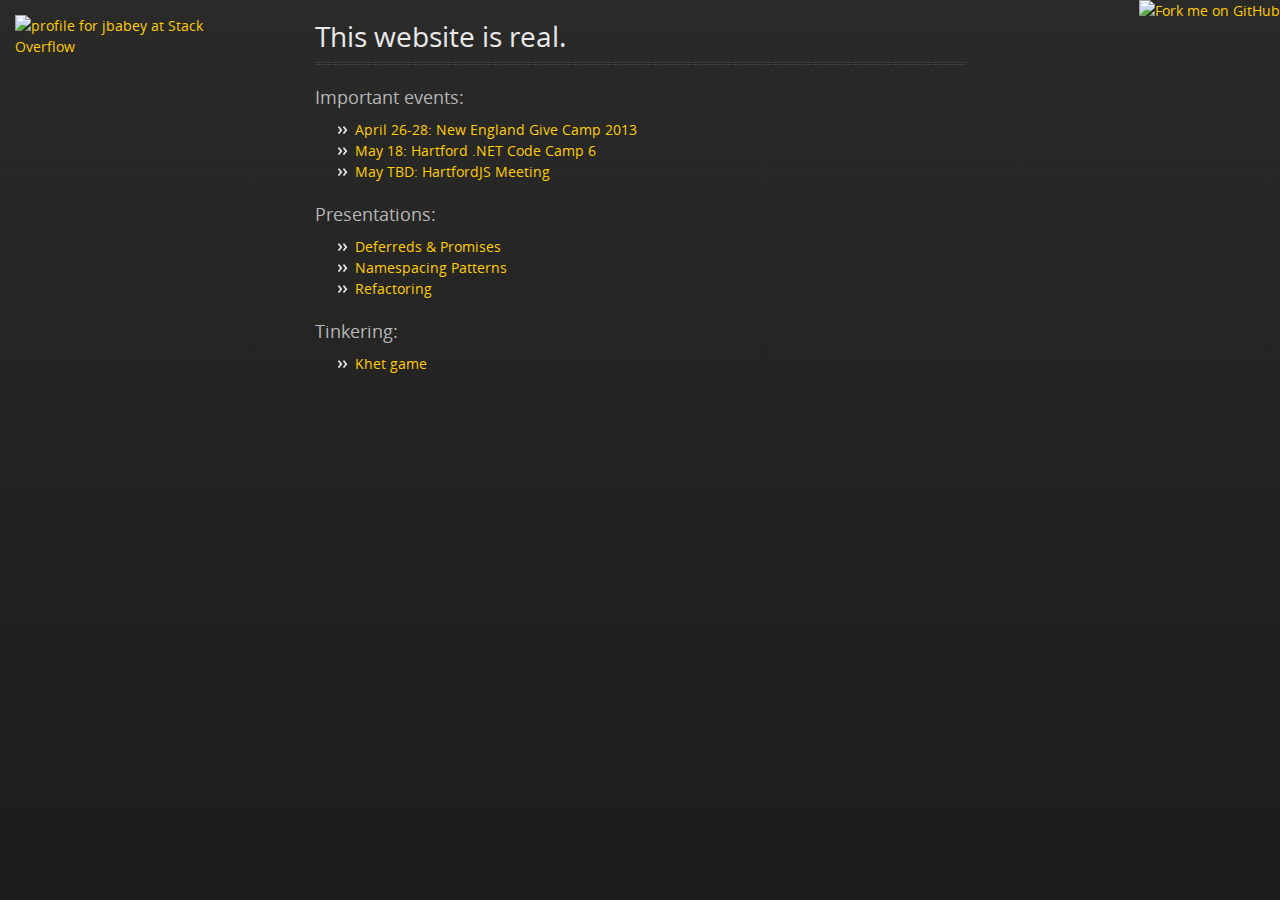
==== index.html @ ea7cd216 "added favicon link" ====
<!doctype html>
<html>
<head>
    <meta charset="utf-8">
    <meta http-equiv="X-UA-Compatible" content="chrome=1">
    <title>This website is not a toy.</title>
    <link rel="stylesheet" href="stylesheets/styles.css">
    <link rel="stylesheet" href="stylesheets/pygment_trac.css">
    <link rel="icon" href="favicon.ico" type="image/x-icon">
    <script src="https://ajax.googleapis.com/ajax/libs/jquery/1.7.1/jquery.min.js"></script>
    <script src="javascripts/respond.js"></script>
    <!--[if lt IE 9]>
      <script src="//html5shiv.googlecode.com/svn/trunk/html5.js"></script>
    <![endif]-->
    <!--[if lt IE 8]>
    <link rel="stylesheet" href="stylesheets/ie.css">
    <![endif]-->
    <meta name="viewport" content="width=device-width, initial-scale=1, user-scalable=no">
</head>
<body>
    <a href="https://github.com/jbabey/justinbabey.com">
        <img class="forkBanner" src="https://s3.amazonaws.com/github/ribbons/forkme_right_darkblue_121621.png" alt="Fork me on GitHub" />
    </a>

    <a href="http://stackoverflow.com/users/386152/jbabey">
        <img src="http://stackoverflow.com/users/flair/386152.png?theme=dark" 
            width="208" height="58" class="stackoverflowBanner"
            alt="profile for jbabey at Stack Overflow" title="profile for jbabey at Stack Overflow">
    </a>

    <div class="wrapper">
        <br />

        <div id="title">
            <h1>This website is real.</h1>
            <hr>
        </div>

        <h3>Important events:</h3>
        <ul>
            <li><a target="_blank" href="http://newenglandgivecamp.org/">April 26-28: New England Give Camp 2013</a></li>
            <li><a target="_blank" href="http://www.ctdotnet.org/code-camp-6/">May 18: Hartford .NET Code Camp 6</a></li>
            <li><a target="_blank" href="http://hartfordjs.com/">May TBD: HartfordJS Meeting</a></li>
        </ul>

        <h3>Presentations:</h3>
        <ul>
            <li><a target="_blank" href="presentations/jsDeferreds.html">Deferreds & Promises</a></li>
            <li><a target="_blank" href="presentations/jsNamespacePatterns.html">Namespacing Patterns</a></li>
            <li><a target="_blank" href="presentations/jsRefactoring.html">Refactoring</a></li>
        </ul>

        <h3>Tinkering:</h3>
        <ul>
            <li><a target="_blank" href="khet/Khet.html">Khet game</a></li>
        </ul>
        <!--[if !IE]><script>fixScale(document);</script><![endif]-->
    </div>
</body>
</html>
---- stylesheets/styles.css ----
@font-face {
  font-family: 'OpenSansLight';
  src: url("../fonts/OpenSans-Light-webfont.eot");
  src: url("../fonts/OpenSans-Light-webfont.eot?#iefix") format("embedded-opentype"), url("../fonts/OpenSans-Light-webfont.woff") format("woff"), url("../fonts/OpenSans-Light-webfont.ttf") format("truetype"), url("../fonts/OpenSans-Light-webfont.svg#OpenSansLight") format("svg");
  font-weight: normal;
  font-style: normal;
}

@font-face {
  font-family: 'OpenSansLightItalic';
  src: url("../fonts/OpenSans-LightItalic-webfont.eot");
  src: url("../fonts/OpenSans-LightItalic-webfont.eot?#iefix") format("embedded-opentype"), url("../fonts/OpenSans-LightItalic-webfont.woff") format("woff"), url("../fonts/OpenSans-LightItalic-webfont.ttf") format("truetype"), url("../fonts/OpenSans-LightItalic-webfont.svg#OpenSansLightItalic") format("svg");
  font-weight: normal;
  font-style: normal;
}

@font-face {
  font-family: 'OpenSansRegular';
  src: url("../fonts/OpenSans-Regular-webfont.eot");
  src: url("../fonts/OpenSans-Regular-webfont.eot?#iefix") format("embedded-opentype"), url("../fonts/OpenSans-Regular-webfont.woff") format("woff"), url("../fonts/OpenSans-Regular-webfont.ttf") format("truetype"), url("../fonts/OpenSans-Regular-webfont.svg#OpenSansRegular") format("svg");
  font-weight: normal;
  font-style: normal;
  -webkit-font-smoothing: antialiased;
}

@font-face {
  font-family: 'OpenSansItalic';
  src: url("../fonts/OpenSans-Italic-webfont.eot");
  src: url("../fonts/OpenSans-Italic-webfont.eot?#iefix") format("embedded-opentype"), url("../fonts/OpenSans-Italic-webfont.woff") format("woff"), url("../fonts/OpenSans-Italic-webfont.ttf") format("truetype"), url("../fonts/OpenSans-Italic-webfont.svg#OpenSansItalic") format("svg");
  font-weight: normal;
  font-style: normal;
  -webkit-font-smoothing: antialiased;
}

@font-face {
  font-family: 'OpenSansSemibold';
  src: url("../fonts/OpenSans-Semibold-webfont.eot");
  src: url("../fonts/OpenSans-Semibold-webfont.eot?#iefix") format("embedded-opentype"), url("../fonts/OpenSans-Semibold-webfont.woff") format("woff"), url("../fonts/OpenSans-Semibold-webfont.ttf") format("truetype"), url("../fonts/OpenSans-Semibold-webfont.svg#OpenSansSemibold") format("svg");
  font-weight: normal;
  font-style: normal;
  -webkit-font-smoothing: antialiased;
}

@font-face {
  font-family: 'OpenSansSemiboldItalic';
  src: url("../fonts/OpenSans-SemiboldItalic-webfont.eot");
  src: url("../fonts/OpenSans-SemiboldItalic-webfont.eot?#iefix") format("embedded-opentype"), url("../fonts/OpenSans-SemiboldItalic-webfont.woff") format("woff"), url("../fonts/OpenSans-SemiboldItalic-webfont.ttf") format("truetype"), url("../fonts/OpenSans-SemiboldItalic-webfont.svg#OpenSansSemiboldItalic") format("svg");
  font-weight: normal;
  font-style: normal;
  -webkit-font-smoothing: antialiased;
}

@font-face {
  font-family: 'OpenSansBold';
  src: url("../fonts/OpenSans-Bold-webfont.eot");
  src: url("../fonts/OpenSans-Bold-webfont.eot?#iefix") format("embedded-opentype"), url("../fonts/OpenSans-Bold-webfont.woff") format("woff"), url("../fonts/OpenSans-Bold-webfont.ttf") format("truetype"), url("../fonts/OpenSans-Bold-webfont.svg#OpenSansBold") format("svg");
  font-weight: normal;
  font-style: normal;
  -webkit-font-smoothing: antialiased;
}

@font-face {
  font-family: 'OpenSansBoldItalic';
  src: url("../fonts/OpenSans-BoldItalic-webfont.eot");
  src: url("../fonts/OpenSans-BoldItalic-webfont.eot?#iefix") format("embedded-opentype"), url("../fonts/OpenSans-BoldItalic-webfont.woff") format("woff"), url("../fonts/OpenSans-BoldItalic-webfont.ttf") format("truetype"), url("../fonts/OpenSans-BoldItalic-webfont.svg#OpenSansBoldItalic") format("svg");
  font-weight: normal;
  font-style: normal;
  -webkit-font-smoothing: antialiased;
}

/* normalize.css 2012-02-07T12:37 UTC - http://github.com/necolas/normalize.css */
/* =============================================================================
   HTML5 display definitions
   ========================================================================== */
/*
 * Corrects block display not defined in IE6/7/8/9 & FF3
 */
article,
aside,
details,
figcaption,
figure,
footer,
header,
hgroup,
nav,
section,
summary {
  display: block;
}

/*
 * Corrects inline-block display not defined in IE6/7/8/9 & FF3
 */
audio,
canvas,
video {
  display: inline-block;
  *display: inline;
  *zoom: 1;
}

/*
 * Prevents modern browsers from displaying 'audio' without controls
 */
audio:not([controls]) {
  display: none;
}

/*
 * Addresses styling for 'hidden' attribute not present in IE7/8/9, FF3, S4
 * Known issue: no IE6 support
 */
[hidden] {
  display: none;
}

/* =============================================================================
   Base
   ========================================================================== */
/*
 * 1. Corrects text resizing oddly in IE6/7 when body font-size is set using em units
 *    http://clagnut.com/blog/348/#c790
 * 2. Prevents iOS text size adjust after orientation change, without disabling user zoom
 *    www.456bereastreet.com/archive/201012/controlling_text_size_in_safari_for_ios_without_disabling_user_zoom/
 */
html {
  font-size: 100%;
  /* 1 */
  -webkit-text-size-adjust: 100%;
  /* 2 */
  -ms-text-size-adjust: 100%;
  /* 2 */
}

/*
 * Addresses font-family inconsistency between 'textarea' and other form elements.
 */
html,
button,
input,
select,
textarea {
  font-family: sans-serif;
}

/*
 * Addresses margins handled incorrectly in IE6/7
 */
body {
  margin: 0;
}

/* =============================================================================
   Links
   ========================================================================== */
/*
 * Addresses outline displayed oddly in Chrome
 */
a:focus {
  outline: thin dotted;
}

/*
 * Improves readability when focused and also mouse hovered in all browsers
 * people.opera.com/patrickl/experiments/keyboard/test
 */
a:hover,
a:active {
  outline: 0;
}

/* =============================================================================
   Typography
   ========================================================================== */
/*
 * Addresses font sizes and margins set differently in IE6/7
 * Addresses font sizes within 'section' and 'article' in FF4+, Chrome, S5
 */
h1 {
  font-size: 2em;
  margin: 0.67em 0;
}

h2 {
  font-size: 1.5em;
  margin: 0.83em 0;
}

h3 {
  font-size: 1.17em;
  margin: 1em 0;
}

h4 {
  font-size: 1em;
  margin: 1.33em 0;
}

h5 {
  font-size: 0.83em;
  margin: 1.67em 0;
}

h6 {
  font-size: 0.75em;
  margin: 2.33em 0;
}

/*
 * Addresses styling not present in IE7/8/9, S5, Chrome
 */
abbr[title] {
  border-bottom: 1px dotted;
}

/*
 * Addresses style set to 'bolder' in FF3+, S4/5, Chrome
*/
b,
strong {
  font-weight: bold;
}

blockquote {
  margin: 1em 40px;
}

/*
 * Addresses styling not present in S5, Chrome
 */
dfn {
  font-style: italic;
}

/*
 * Addresses styling not present in IE6/7/8/9
 */
mark {
  background: #ff0;
  color: #000;
}

/*
 * Addresses margins set differently in IE6/7
 */
p,
pre {
  margin: 1em 0;
}

/*
 * Corrects font family set oddly in IE6, S4/5, Chrome
 * en.wikipedia.org/wiki/User:Davidgothberg/Test59
 */
pre,
code,
kbd,
samp {
  font-family: monospace, serif;
  _font-family: 'courier new', monospace;
  font-size: 1em;
}

/*
 * 1. Addresses CSS quotes not supported in IE6/7
 * 2. Addresses quote property not supported in S4
 */
/* 1 */
q {
  quotes: none;
}

/* 2 */
q:before,
q:after {
  content: '';
  content: none;
}

small {
  font-size: 75%;
}

/*
 * Prevents sub and sup affecting line-height in all browsers
 * gist.github.com/413930
 */
sub,
sup {
  font-size: 75%;
  line-height: 0;
  position: relative;
  vertical-align: baseline;
}

sup {
  top: -0.5em;
}

sub {
  bottom: -0.25em;
}

/* =============================================================================
   Lists
   ========================================================================== */
/*
 * Addresses margins set differently in IE6/7
 */
dl,
menu,
ol,
ul {
  margin: 1em 0;
}

dd {
  margin: 0 0 0 40px;
}

/*
 * Addresses paddings set differently in IE6/7
 */
menu,
ol,
ul {
  padding: 0 0 0 40px;
}

/*
 * Corrects list images handled incorrectly in IE7
 */
nav ul,
nav ol {
  list-style: none;
  list-style-image: none;
}

/* =============================================================================
   Embedded content
   ========================================================================== */
/*
 * 1. Removes border when inside 'a' element in IE6/7/8/9, FF3
 * 2. Improves image quality when scaled in IE7
 *    code.flickr.com/blog/2008/11/12/on-ui-quality-the-little-things-client-side-image-resizing/
 */
img {
  border: 0;
  /* 1 */
  -ms-interpolation-mode: bicubic;
  /* 2 */
}

/*
 * Corrects overflow displayed oddly in IE9
 */
svg:not(:root) {
  overflow: hidden;
}

/* =============================================================================
   Figures
   ========================================================================== */
/*
 * Addresses margin not present in IE6/7/8/9, S5, O11
 */
figure {
  margin: 0;
}

/* =============================================================================
   Forms
   ========================================================================== */
/*
 * Corrects margin displayed oddly in IE6/7
 */
form {
  margin: 0;
}

/*
 * Define consistent border, margin, and padding
 */
fieldset {
  border: 1px solid #c0c0c0;
  margin: 0 2px;
  padding: 0.35em 0.625em 0.75em;
}

/*
 * 1. Corrects color not being inherited in IE6/7/8/9
 * 2. Corrects text not wrapping in FF3 
 * 3. Corrects alignment displayed oddly in IE6/7
 */
legend {
  border: 0;
  /* 1 */
  padding: 0;
  white-space: normal;
  /* 2 */
  *margin-left: -7px;
  /* 3 */
}

/*
 * 1. Corrects font size not being inherited in all browsers
 * 2. Addresses margins set differently in IE6/7, FF3+, S5, Chrome
 * 3. Improves appearance and consistency in all browsers
 */
button,
input,
select,
textarea {
  font-size: 100%;
  /* 1 */
  margin: 0;
  /* 2 */
  vertical-align: baseline;
  /* 3 */
  *vertical-align: middle;
  /* 3 */
}

/*
 * Addresses FF3/4 setting line-height on 'input' using !important in the UA stylesheet
 */
button,
input {
  line-height: normal;
  /* 1 */
}

/*
 * 1. Improves usability and consistency of cursor style between image-type 'input' and others
 * 2. Corrects inability to style clickable 'input' types in iOS
 * 3. Removes inner spacing in IE7 without affecting normal text inputs
 *    Known issue: inner spacing remains in IE6
 */
button,
input[type="button"],
input[type="reset"],
input[type="submit"] {
  cursor: pointer;
  /* 1 */
  -webkit-appearance: button;
  /* 2 */
  *overflow: visible;
  /* 3 */
}

/*
 * Re-set default cursor for disabled elements
 */
button[disabled],
input[disabled] {
  cursor: default;
}

/*
 * 1. Addresses box sizing set to content-box in IE8/9
 * 2. Removes excess padding in IE8/9
 * 3. Removes excess padding in IE7
      Known issue: excess padding remains in IE6
 */
input[type="checkbox"],
input[type="radio"] {
  box-sizing: border-box;
  /* 1 */
  padding: 0;
  /* 2 */
  *height: 13px;
  /* 3 */
  *width: 13px;
  /* 3 */
}

/*
 * 1. Addresses appearance set to searchfield in S5, Chrome
 * 2. Addresses box-sizing set to border-box in S5, Chrome (include -moz to future-proof)
 */
input[type="search"] {
  -webkit-appearance: textfield;
  /* 1 */
  -moz-box-sizing: content-box;
  -webkit-box-sizing: content-box;
  /* 2 */
  box-sizing: content-box;
}

/*
 * Removes inner padding and search cancel button in S5, Chrome on OS X
 */
input[type="search"]::-webkit-search-decoration,
input[type="search"]::-webkit-search-cancel-button {
  -webkit-appearance: none;
}

/*
 * Removes inner padding and border in FF3+
 * www.sitepen.com/blog/2008/05/14/the-devils-in-the-details-fixing-dojos-toolbar-buttons/
 */
button::-moz-focus-inner,
input::-moz-focus-inner {
  border: 0;
  padding: 0;
}

/*
 * 1. Removes default vertical scrollbar in IE6/7/8/9
 * 2. Improves readability and alignment in all browsers
 */
textarea {
  overflow: auto;
  /* 1 */
  vertical-align: top;
  /* 2 */
}

/* =============================================================================
   Tables
   ========================================================================== */
/*
 * Remove most spacing between table cells
 */
table {
  border-collapse: collapse;
  border-spacing: 0;
}

body {
  padding: 0px 0 20px 0px;
  margin: 0px;
  font: 14px/1.5 "OpenSansRegular", "Helvetica Neue", Helvetica, Arial, sans-serif;
  color: #f0e7d5;
  font-weight: normal;
  background: #252525;
  background-attachment: fixed !important;
  background: -webkit-gradient(linear, 50% 0%, 50% 100%, color-stop(0%, #2a2a29), color-stop(100%, #1c1c1c));
  background: -webkit-linear-gradient(#2a2a29, #1c1c1c);
  background: -moz-linear-gradient(#2a2a29, #1c1c1c);
  background: -o-linear-gradient(#2a2a29, #1c1c1c);
  background: -ms-linear-gradient(#2a2a29, #1c1c1c);
  background: linear-gradient(#2a2a29, #1c1c1c);
}

h1, h2, h3, h4, h5, h6 {
  color: #e8e8e8;
  margin: 0 0 10px;
  font-family: 'OpenSansRegular', "Helvetica Neue", Helvetica, Arial, sans-serif;
  font-weight: normal;
}

p, ul, ol, table, pre, dl {
  margin: 0 0 20px;
}

h1, h2, h3 {
  line-height: 1.1;
}

h1 {
  font-size: 28px;
}

h2 {
  font-size: 24px;
}

h4, h5, h6 {
  color: #e8e8e8;
}

h3 {
  font-size: 18px;
  line-height: 24px;
  font-family: 'OpenSansRegular', "Helvetica Neue", Helvetica, Arial, sans-serif !important;
  font-weight: normal;
  color: #b6b6b6;
}

a {
  color: #ffcc00;
  font-weight: 400;
  text-decoration: none;
}
a:hover {
  color: #ffeb9b;
}

a small {
  font-size: 11px;
  color: #666;
  margin-top: -0.6em;
  display: block;
}

ul {
  list-style-image: url("../images/bullet.png");
}

strong {
  font-family: 'OpenSansBold', "Helvetica Neue", Helvetica, Arial, sans-serif !important;
  font-weight: normal;
}

.wrapper {
  max-width: 650px;
  margin: 0 auto;
  position: relative;
  padding: 0 20px;
}

section img {
  max-width: 100%;
}

blockquote {
  border-left: 3px solid #ffcc00;
  margin: 0;
  padding: 0 0 0 20px;
  font-style: italic;
}

code {
  font-family: "Lucida Sans", Monaco, Bitstream Vera Sans Mono, Lucida Console, Terminal;
  color: #efefef;
  font-size: 13px;
  margin: 0 4px;
  padding: 4px 6px;
  -moz-border-radius: 2px;
  -webkit-border-radius: 2px;
  -o-border-radius: 2px;
  -ms-border-radius: 2px;
  -khtml-border-radius: 2px;
  border-radius: 2px;
}

pre {
  padding: 8px 15px;
  background: #191919;
  -moz-border-radius: 2px;
  -webkit-border-radius: 2px;
  -o-border-radius: 2px;
  -ms-border-radius: 2px;
  -khtml-border-radius: 2px;
  border-radius: 2px;
  border: 1px solid #121212;
  -moz-box-shadow: inset 0 1px 3px rgba(0, 0, 0, 0.3);
  -webkit-box-shadow: inset 0 1px 3px rgba(0, 0, 0, 0.3);
  -o-box-shadow: inset 0 1px 3px rgba(0, 0, 0, 0.3);
  box-shadow: inset 0 1px 3px rgba(0, 0, 0, 0.3);
  overflow: auto;
  overflow-y: hidden;
}
pre code {
  color: #efefef;
  text-shadow: 0px 1px 0px #000;
  margin: 0;
  padding: 0;
}

table {
  width: 100%;
  border-collapse: collapse;
}

th {
  text-align: left;
  padding: 5px 10px;
  border-bottom: 1px solid #434343;
  color: #b6b6b6;
  font-family: 'OpenSansSemibold', "Helvetica Neue", Helvetica, Arial, sans-serif !important;
  font-weight: normal;
}

td {
  text-align: left;
  padding: 5px 10px;
  border-bottom: 1px solid #434343;
}

hr {
  border: 0;
  outline: none;
  height: 3px;
  background: transparent url("../images/hr.gif") center center repeat-x;
  margin: 0 0 20px;
}

dt {
  color: #F0E7D5;
  font-family: 'OpenSansSemibold', "Helvetica Neue", Helvetica, Arial, sans-serif !important;
  font-weight: normal;
}

#header {
  z-index: 100;
  left: 0;
  top: 0px;
  height: 60px;
  width: 100%;
  position: fixed;
  background: url(../images/nav-bg.gif) #353535;
  border-bottom: 4px solid #434343;
  -moz-box-shadow: 0px 1px 3px rgba(0, 0, 0, 0.25);
  -webkit-box-shadow: 0px 1px 3px rgba(0, 0, 0, 0.25);
  -o-box-shadow: 0px 1px 3px rgba(0, 0, 0, 0.25);
  box-shadow: 0px 1px 3px rgba(0, 0, 0, 0.25);
}
#header nav {
  max-width: 650px;
  margin: 0 auto;
  padding: 0 10px;
  background: blue;
  margin: 6px auto;
}
#header nav li {
  font-family: 'OpenSansLight', "Helvetica Neue", Helvetica, Arial, sans-serif;
  font-weight: normal;
  list-style: none;
  display: inline;
  color: white;
  line-height: 50px;
  text-shadow: 0px 1px 0px rgba(0, 0, 0, 0.2);
  font-size: 14px;
}
#header nav li a {
  color: white;
  border: 1px solid #5d910b;
  background: -webkit-gradient(linear, 50% 0%, 50% 100%, color-stop(0%, #93bd20), color-stop(100%, #659e10));
  background: -webkit-linear-gradient(#93bd20, #659e10);
  background: -moz-linear-gradient(#93bd20, #659e10);
  background: -o-linear-gradient(#93bd20, #659e10);
  background: -ms-linear-gradient(#93bd20, #659e10);
  background: linear-gradient(#93bd20, #659e10);
  -moz-border-radius: 2px;
  -webkit-border-radius: 2px;
  -o-border-radius: 2px;
  -ms-border-radius: 2px;
  -khtml-border-radius: 2px;
  border-radius: 2px;
  -moz-box-shadow: inset 0px 1px 0px rgba(255, 255, 255, 0.3), 0px 3px 7px rgba(0, 0, 0, 0.7);
  -webkit-box-shadow: inset 0px 1px 0px rgba(255, 255, 255, 0.3), 0px 3px 7px rgba(0, 0, 0, 0.7);
  -o-box-shadow: inset 0px 1px 0px rgba(255, 255, 255, 0.3), 0px 3px 7px rgba(0, 0, 0, 0.7);
  box-shadow: inset 0px 1px 0px rgba(255, 255, 255, 0.3), 0px 3px 7px rgba(0, 0, 0, 0.7);
  background-color: #93bd20;
  padding: 10px 12px;
  margin-top: 6px;
  line-height: 14px;
  font-size: 14px;
  display: inline-block;
  text-align: center;
}
#header nav li a:hover {
  background: -webkit-gradient(linear, 50% 0%, 50% 100%, color-stop(0%, #749619), color-stop(100%, #527f0e));
  background: -webkit-linear-gradient(#749619, #527f0e);
  background: -moz-linear-gradient(#749619, #527f0e);
  background: -o-linear-gradient(#749619, #527f0e);
  background: -ms-linear-gradient(#749619, #527f0e);
  background: linear-gradient(#749619, #527f0e);
  background-color: #659e10;
  border: 1px solid #527f0e;
  -moz-box-shadow: inset 0px 1px 1px rgba(0, 0, 0, 0.2), 0px 1px 0px rgba(0, 0, 0, 0);
  -webkit-box-shadow: inset 0px 1px 1px rgba(0, 0, 0, 0.2), 0px 1px 0px rgba(0, 0, 0, 0);
  -o-box-shadow: inset 0px 1px 1px rgba(0, 0, 0, 0.2), 0px 1px 0px rgba(0, 0, 0, 0);
  box-shadow: inset 0px 1px 1px rgba(0, 0, 0, 0.2), 0px 1px 0px rgba(0, 0, 0, 0);
}
#header nav li.fork {
  float: left;
  margin-left: 0px;
}
#header nav li.downloads {
  float: right;
  margin-left: 6px;
}
#header nav li.title {
  float: right;
  margin-right: 10px;
  font-size: 11px;
}

section {
  max-width: 650px;
  padding: 30px 0px 50px 0px;
  margin: 20px 0;
  margin-top: 70px;
}
section #title {
  border: 0;
  outline: none;
  margin: 0 0 50px 0;
  padding: 0 0 5px 0;
}
section #title h1 {
  font-family: 'OpenSansLight', "Helvetica Neue", Helvetica, Arial, sans-serif;
  font-weight: normal;
  font-size: 40px;
  text-align: center;
  line-height: 36px;
}
section #title p {
  color: #d7cfbe;
  font-family: 'OpenSansLight', "Helvetica Neue", Helvetica, Arial, sans-serif;
  font-weight: normal;
  font-size: 18px;
  text-align: center;
}
section #title .credits {
  font-size: 11px;
  font-family: 'OpenSansRegular', "Helvetica Neue", Helvetica, Arial, sans-serif;
  font-weight: normal;
  color: #696969;
  margin-top: -10px;
}
section #title .credits.left {
  float: left;
}
section #title .credits.right {
  float: right;
}

@media print, screen and (max-width: 720px) {
  #title .credits {
    display: block;
    width: 100%;
    line-height: 30px;
    text-align: center;
  }
  #title .credits .left {
    float: none;
    display: block;
  }
  #title .credits .right {
    float: none;
    display: block;
  }
}
@media print, screen and (max-width: 480px) {
  #header {
    margin-top: -20px;
  }

  section {
    margin-top: 40px;
  }

  nav {
    display: none;
  }
}

.forkBanner {
    position: absolute; 
    top: 0; 
    right: 0; 
    border: 0;
}

.stackoverflowBanner {
    position: absolute;
    top: 15px;
    left: 15px;
}
---- stylesheets/pygment_trac.css ----
.highlight .hll { background-color: #404040 }
.highlight  { color: #d0d0d0 }
.highlight .c { color: #999999; font-style: italic } /* Comment */
.highlight .err { color: #a61717; background-color: #e3d2d2 } /* Error */
.highlight .g { color: #d0d0d0 } /* Generic */
.highlight .k { color: #6ab825; font-weight: normal } /* Keyword */
.highlight .l { color: #d0d0d0 } /* Literal */
.highlight .n { color: #d0d0d0 } /* Name */
.highlight .o { color: #d0d0d0 } /* Operator */
.highlight .x { color: #d0d0d0 } /* Other */
.highlight .p { color: #d0d0d0 } /* Punctuation */
.highlight .cm { color: #999999; font-style: italic } /* Comment.Multiline */
.highlight .cp { color: #cd2828; font-weight: normal } /* Comment.Preproc */
.highlight .c1 { color: #999999; font-style: italic } /* Comment.Single */
.highlight .cs { color: #e50808; font-weight: normal; background-color: #520000 } /* Comment.Special */
.highlight .gd { color: #d22323 } /* Generic.Deleted */
.highlight .ge { color: #d0d0d0; font-style: italic } /* Generic.Emph */
.highlight .gr { color: #d22323 } /* Generic.Error */
.highlight .gh { color: #ffffff; font-weight: normal } /* Generic.Heading */
.highlight .gi { color: #589819 } /* Generic.Inserted */
.highlight .go { color: #cccccc } /* Generic.Output */
.highlight .gp { color: #aaaaaa } /* Generic.Prompt */
.highlight .gs { color: #d0d0d0; font-weight: normal } /* Generic.Strong */
.highlight .gu { color: #ffffff; text-decoration: underline } /* Generic.Subheading */
.highlight .gt { color: #d22323 } /* Generic.Traceback */
.highlight .kc { color: #6ab825; font-weight: normal } /* Keyword.Constant */
.highlight .kd { color: #6ab825; font-weight: normal } /* Keyword.Declaration */
.highlight .kn { color: #6ab825; font-weight: normal } /* Keyword.Namespace */
.highlight .kp { color: #6ab825 } /* Keyword.Pseudo */
.highlight .kr { color: #6ab825; font-weight: normal } /* Keyword.Reserved */
.highlight .kt { color: #6ab825; font-weight: normal } /* Keyword.Type */
.highlight .ld { color: #d0d0d0 } /* Literal.Date */
.highlight .m { color: #3677a9 } /* Literal.Number */
.highlight .s { color: #9dd5f1 } /* Literal.String */
.highlight .na { color: #bbbbbb } /* Name.Attribute */
.highlight .nb { color: #24909d } /* Name.Builtin */
.highlight .nc { color: #447fcf; text-decoration: underline } /* Name.Class */
.highlight .no { color: #40ffff } /* Name.Constant */
.highlight .nd { color: #ffa500 } /* Name.Decorator */
.highlight .ni { color: #d0d0d0 } /* Name.Entity */
.highlight .ne { color: #bbbbbb } /* Name.Exception */
.highlight .nf { color: #447fcf } /* Name.Function */
.highlight .nl { color: #d0d0d0 } /* Name.Label */
.highlight .nn { color: #447fcf; text-decoration: underline } /* Name.Namespace */
.highlight .nx { color: #d0d0d0 } /* Name.Other */
.highlight .py { color: #d0d0d0 } /* Name.Property */
.highlight .nt { color: #6ab825;} /* Name.Tag */
.highlight .nv { color: #40ffff } /* Name.Variable */
.highlight .ow { color: #6ab825; font-weight: normal } /* Operator.Word */
.highlight .w { color: #666666 } /* Text.Whitespace */
.highlight .mf { color: #3677a9 } /* Literal.Number.Float */
.highlight .mh { color: #3677a9 } /* Literal.Number.Hex */
.highlight .mi { color: #3677a9 } /* Literal.Number.Integer */
.highlight .mo { color: #3677a9 } /* Literal.Number.Oct */
.highlight .sb { color: #9dd5f1 } /* Literal.String.Backtick */
.highlight .sc { color: #9dd5f1 } /* Literal.String.Char */
.highlight .sd { color: #9dd5f1 } /* Literal.String.Doc */
.highlight .s2 { color: #9dd5f1 } /* Literal.String.Double */
.highlight .se { color: #9dd5f1 } /* Literal.String.Escape */
.highlight .sh { color: #9dd5f1 } /* Literal.String.Heredoc */
.highlight .si { color: #9dd5f1 } /* Literal.String.Interpol */
.highlight .sx { color: #ffa500 } /* Literal.String.Other */
.highlight .sr { color: #9dd5f1 } /* Literal.String.Regex */
.highlight .s1 { color: #9dd5f1 } /* Literal.String.Single */
.highlight .ss { color: #9dd5f1 } /* Literal.String.Symbol */
.highlight .bp { color: #24909d } /* Name.Builtin.Pseudo */
.highlight .vc { color: #40ffff } /* Name.Variable.Class */
.highlight .vg { color: #40ffff } /* Name.Variable.Global */
.highlight .vi { color: #40ffff } /* Name.Variable.Instance */
.highlight .il { color: #3677a9 } /* Literal.Number.Integer.Long */
---- stylesheets/ie.css ----
nav {
  display: none;
}
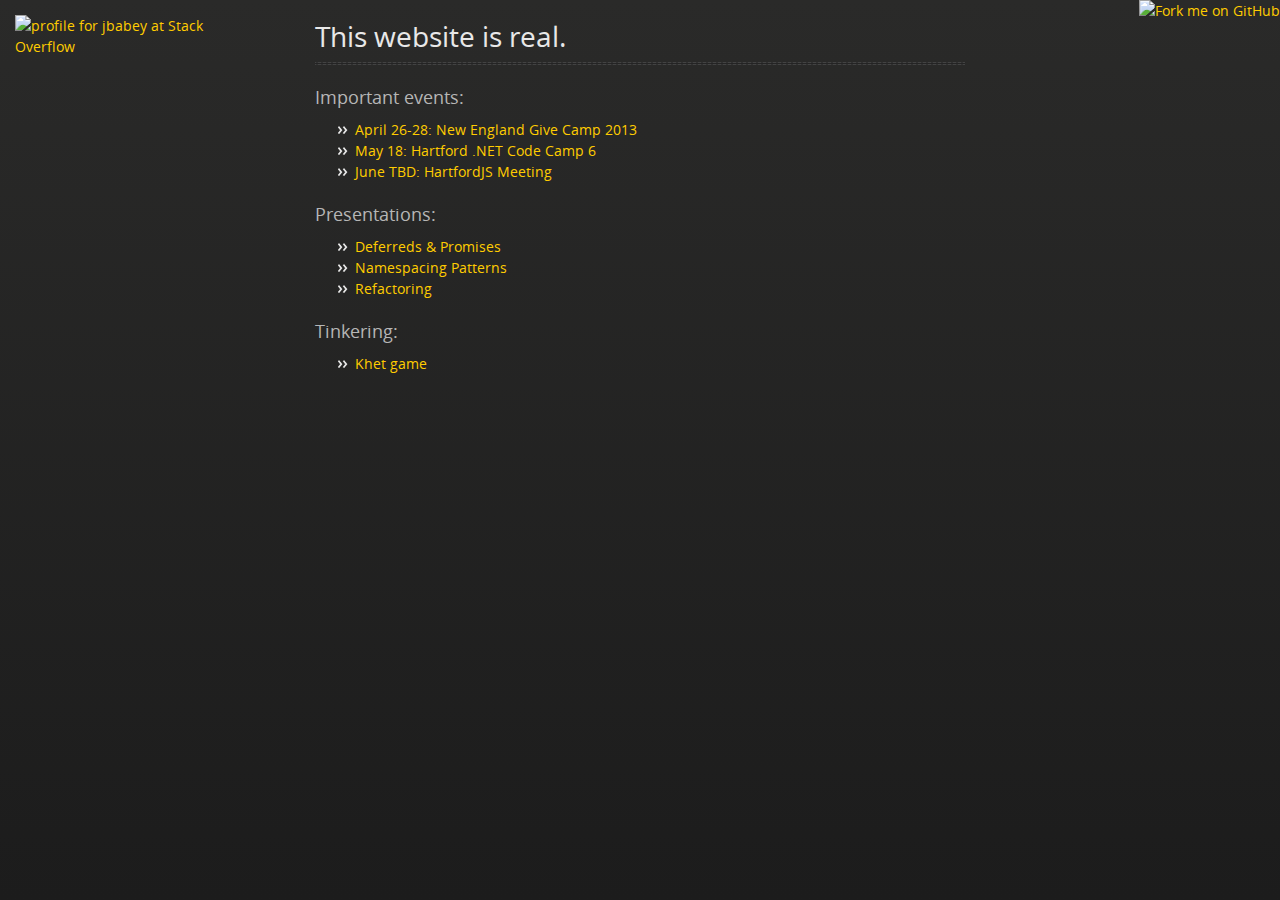
==== commit fc999543: "updated HartfordJS date" ====
--- a/index.html
+++ b/index.html
@@ -6,7 +6,6 @@
     <title>This website is not a toy.</title>
     <link rel="stylesheet" href="stylesheets/styles.css">
     <link rel="stylesheet" href="stylesheets/pygment_trac.css">
-    <link rel="icon" href="favicon.ico" type="image/x-icon">
     <script src="https://ajax.googleapis.com/ajax/libs/jquery/1.7.1/jquery.min.js"></script>
     <script src="javascripts/respond.js"></script>
     <!--[if lt IE 9]>
@@ -40,7 +39,7 @@
         <ul>
             <li><a target="_blank" href="http://newenglandgivecamp.org/">April 26-28: New England Give Camp 2013</a></li>
             <li><a target="_blank" href="http://www.ctdotnet.org/code-camp-6/">May 18: Hartford .NET Code Camp 6</a></li>
-            <li><a target="_blank" href="http://hartfordjs.com/">May TBD: HartfordJS Meeting</a></li>
+            <li><a target="_blank" href="http://hartfordjs.com/">June TBD: HartfordJS Meeting</a></li>
         </ul>
 
         <h3>Presentations:</h3>
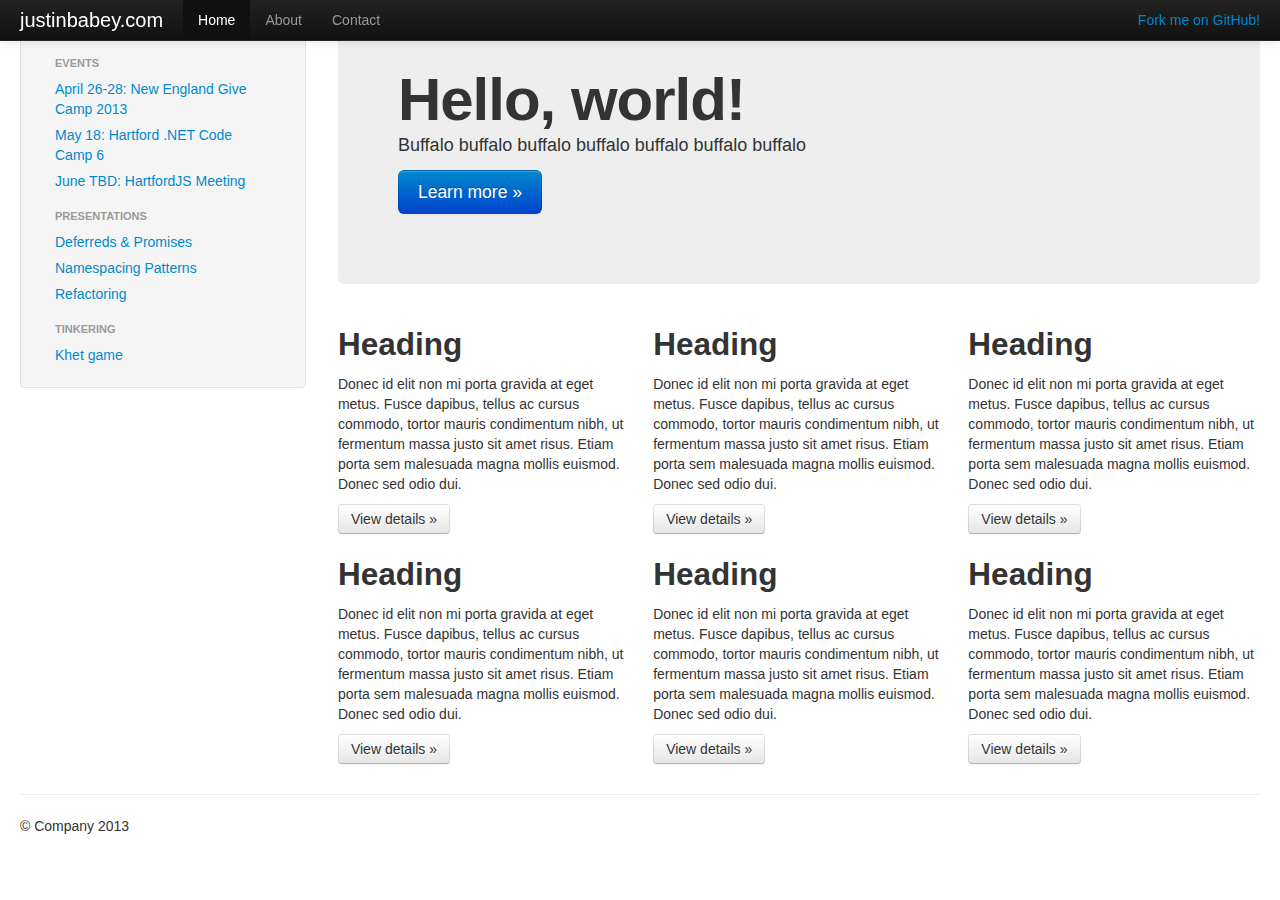
==== commit 564c1eb7: "removed default styling; added twitter bootstrap" ====
--- a/index.html
+++ b/index.html
@@ -4,56 +4,105 @@
     <meta charset="utf-8">
     <meta http-equiv="X-UA-Compatible" content="chrome=1">
     <title>This website is not a toy.</title>
-    <link rel="stylesheet" href="stylesheets/styles.css">
-    <link rel="stylesheet" href="stylesheets/pygment_trac.css">
-    <script src="https://ajax.googleapis.com/ajax/libs/jquery/1.7.1/jquery.min.js"></script>
-    <script src="javascripts/respond.js"></script>
-    <!--[if lt IE 9]>
-      <script src="//html5shiv.googlecode.com/svn/trunk/html5.js"></script>
-    <![endif]-->
-    <!--[if lt IE 8]>
-    <link rel="stylesheet" href="stylesheets/ie.css">
-    <![endif]-->
     <meta name="viewport" content="width=device-width, initial-scale=1, user-scalable=no">
+
+    <link href="bootstrap/css/bootstrap.css" rel="stylesheet" />
+    <link href="bootstrap/css/bootstrap-responsive.css" rel="stylesheet" />
+    <link href="stylesheets/index.css" rel="stylesheet" />
+    <link rel="shortcut icon" href="favicon.png" />
 </head>
+
 <body>
-    <a href="https://github.com/jbabey/justinbabey.com">
-        <img class="forkBanner" src="https://s3.amazonaws.com/github/ribbons/forkme_right_darkblue_121621.png" alt="Fork me on GitHub" />
-    </a>
+    <div class="navbar navbar-inverse navbar-fixed-top">
+        <div class="navbar-inner">
+            <div class="container-fluid">
+                <button type="button" class="btn btn-navbar" data-toggle="collapse" data-target=".nav-collapse">
+                    <span class="icon-bar"></span>
+                    <span class="icon-bar"></span>
+                    <span class="icon-bar"></span>
+                </button>
+                <a class="brand" href="#">justinbabey.com</a>
+                <div class="nav-collapse collapse">
+                    <p class="navbar-text pull-right">
+                        <a href="https://github.com/jbabey/justinbabey.com">Fork me on GitHub!</a>
+                    </p>
+                    <ul class="nav">
+                        <li class="active"><a href="#">Home</a></li>
+                        <li><a href="#about">About</a></li>
+                        <li><a href="#contact">Contact</a></li>
+                    </ul>
+                </div>
+            </div>
+        </div>
+    </div>
 
-    <a href="http://stackoverflow.com/users/386152/jbabey">
-        <img src="http://stackoverflow.com/users/flair/386152.png?theme=dark" 
-            width="208" height="58" class="stackoverflowBanner"
-            alt="profile for jbabey at Stack Overflow" title="profile for jbabey at Stack Overflow">
-    </a>
-
-    <div class="wrapper">
-        <br />
-
-        <div id="title">
-            <h1>This website is real.</h1>
-            <hr>
+    <div class="container-fluid">
+        <div class="row-fluid">
+            <div class="span3">
+                <div class="well sidebar-nav">
+                    <ul class="nav nav-list">
+                        <li class="nav-header">Events</li>
+                        <li><a target="_blank" href="http://newenglandgivecamp.org/">April 26-28: New England Give Camp 2013</a></li>
+                        <li><a target="_blank" href="http://www.ctdotnet.org/code-camp-6/">May 18: Hartford .NET Code Camp 6</a></li>
+                        <li><a target="_blank" href="http://hartfordjs.com/">June TBD: HartfordJS Meeting</a></li>
+                        <li class="nav-header">Presentations</li>
+                        <li><a target="_blank" href="presentations/jsDeferreds.html">Deferreds & Promises</a></li>
+                        <li><a target="_blank" href="presentations/jsNamespacePatterns.html">Namespacing Patterns</a></li>
+                        <li><a target="_blank" href="presentations/jsRefactoring.html">Refactoring</a></li>
+                        <li class="nav-header">Tinkering</li>
+                        <li><a target="_blank" href="khet/Khet.html">Khet game</a></li>
+                    </ul>
+                </div>
+            </div>
+            <div class="span9">
+                <div class="hero-unit">
+                    <h1>Hello, world!</h1>
+                    <p>Buffalo buffalo buffalo buffalo buffalo buffalo buffalo</p>
+                    <p><a href="#" class="btn btn-primary btn-large">Learn more &raquo;</a></p>
+                </div>
+                <div class="row-fluid">
+                    <div class="span4">
+                        <h2>Heading</h2>
+                        <p>Donec id elit non mi porta gravida at eget metus. Fusce dapibus, tellus ac cursus commodo, tortor mauris condimentum nibh, ut fermentum massa justo sit amet risus. Etiam porta sem malesuada magna mollis euismod. Donec sed odio dui. </p>
+                        <p><a class="btn" href="#">View details &raquo;</a></p>
+                    </div>
+                    <div class="span4">
+                        <h2>Heading</h2>
+                        <p>Donec id elit non mi porta gravida at eget metus. Fusce dapibus, tellus ac cursus commodo, tortor mauris condimentum nibh, ut fermentum massa justo sit amet risus. Etiam porta sem malesuada magna mollis euismod. Donec sed odio dui. </p>
+                        <p><a class="btn" href="#">View details &raquo;</a></p>
+                    </div>
+                    <div class="span4">
+                        <h2>Heading</h2>
+                        <p>Donec id elit non mi porta gravida at eget metus. Fusce dapibus, tellus ac cursus commodo, tortor mauris condimentum nibh, ut fermentum massa justo sit amet risus. Etiam porta sem malesuada magna mollis euismod. Donec sed odio dui. </p>
+                        <p><a class="btn" href="#">View details &raquo;</a></p>
+                    </div>
+                </div>
+                <div class="row-fluid">
+                    <div class="span4">
+                        <h2>Heading</h2>
+                        <p>Donec id elit non mi porta gravida at eget metus. Fusce dapibus, tellus ac cursus commodo, tortor mauris condimentum nibh, ut fermentum massa justo sit amet risus. Etiam porta sem malesuada magna mollis euismod. Donec sed odio dui. </p>
+                        <p><a class="btn" href="#">View details &raquo;</a></p>
+                    </div>
+                    <div class="span4">
+                        <h2>Heading</h2>
+                        <p>Donec id elit non mi porta gravida at eget metus. Fusce dapibus, tellus ac cursus commodo, tortor mauris condimentum nibh, ut fermentum massa justo sit amet risus. Etiam porta sem malesuada magna mollis euismod. Donec sed odio dui. </p>
+                        <p><a class="btn" href="#">View details &raquo;</a></p>
+                    </div>
+                    <div class="span4">
+                        <h2>Heading</h2>
+                        <p>Donec id elit non mi porta gravida at eget metus. Fusce dapibus, tellus ac cursus commodo, tortor mauris condimentum nibh, ut fermentum massa justo sit amet risus. Etiam porta sem malesuada magna mollis euismod. Donec sed odio dui. </p>
+                        <p><a class="btn" href="#">View details &raquo;</a></p>
+                    </div>
+                </div>
+            </div>
         </div>
 
-        <h3>Important events:</h3>
-        <ul>
-            <li><a target="_blank" href="http://newenglandgivecamp.org/">April 26-28: New England Give Camp 2013</a></li>
-            <li><a target="_blank" href="http://www.ctdotnet.org/code-camp-6/">May 18: Hartford .NET Code Camp 6</a></li>
-            <li><a target="_blank" href="http://hartfordjs.com/">June TBD: HartfordJS Meeting</a></li>
-        </ul>
+        <hr>
 
-        <h3>Presentations:</h3>
-        <ul>
-            <li><a target="_blank" href="presentations/jsDeferreds.html">Deferreds & Promises</a></li>
-            <li><a target="_blank" href="presentations/jsNamespacePatterns.html">Namespacing Patterns</a></li>
-            <li><a target="_blank" href="presentations/jsRefactoring.html">Refactoring</a></li>
-        </ul>
+        <footer>
+            <p>&copy; Company 2013</p>
+        </footer>
 
-        <h3>Tinkering:</h3>
-        <ul>
-            <li><a target="_blank" href="khet/Khet.html">Khet game</a></li>
-        </ul>
-        <!--[if !IE]><script>fixScale(document);</script><![endif]-->
     </div>
 </body>
 </html>
--- a/stylesheets/index.css
+++ b/stylesheets/index.css
@@ -0,0 +1,3 @@
+.well {
+    margin-top: 30px;
+}
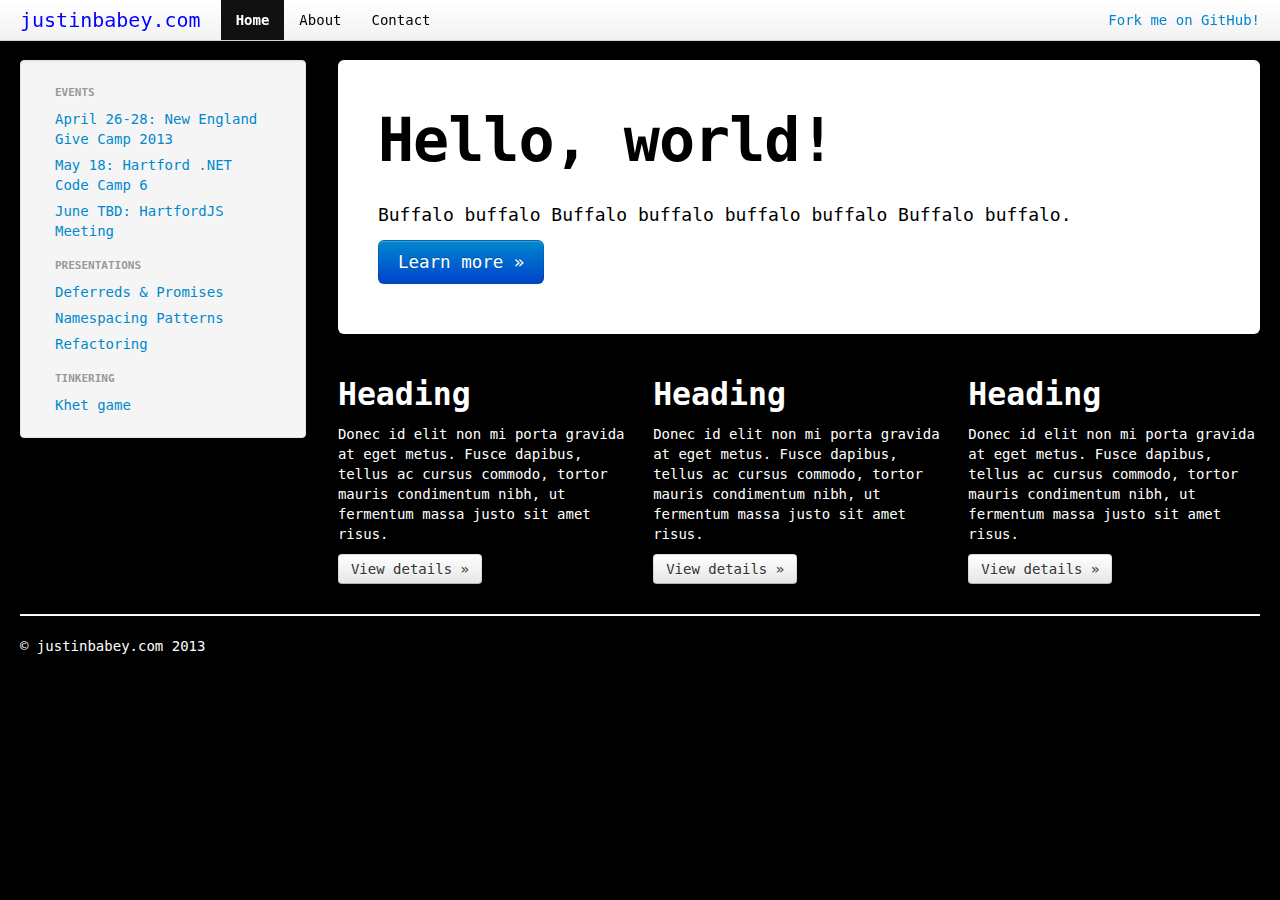
==== commit 3c06ea34: "styling changes" ====
--- a/index.html
+++ b/index.html
@@ -8,7 +8,6 @@
 
     <link href="bootstrap/css/bootstrap.css" rel="stylesheet" />
     <link href="bootstrap/css/bootstrap-responsive.css" rel="stylesheet" />
-    <link href="stylesheets/index.css" rel="stylesheet" />
     <link rel="shortcut icon" href="favicon.png" />
 </head>
 
@@ -57,40 +56,25 @@
             <div class="span9">
                 <div class="hero-unit">
                     <h1>Hello, world!</h1>
-                    <p>Buffalo buffalo buffalo buffalo buffalo buffalo buffalo</p>
-                    <p><a href="#" class="btn btn-primary btn-large">Learn more &raquo;</a></p>
+                    <br />
+                    <p>Buffalo buffalo Buffalo buffalo buffalo buffalo Buffalo buffalo.</p>
+                    <p><a class="btn btn-primary btn-large" target="_blank"
+                        href="http://simple.wikipedia.org/wiki/Buffalo_buffalo_Buffalo_buffalo_buffalo_buffalo_Buffalo_buffalo">Learn more &raquo;</a></p>
                 </div>
                 <div class="row-fluid">
                     <div class="span4">
                         <h2>Heading</h2>
-                        <p>Donec id elit non mi porta gravida at eget metus. Fusce dapibus, tellus ac cursus commodo, tortor mauris condimentum nibh, ut fermentum massa justo sit amet risus. Etiam porta sem malesuada magna mollis euismod. Donec sed odio dui. </p>
+                        <p>Donec id elit non mi porta gravida at eget metus. Fusce dapibus, tellus ac cursus commodo, tortor mauris condimentum nibh, ut fermentum massa justo sit amet risus. </p>
                         <p><a class="btn" href="#">View details &raquo;</a></p>
                     </div>
                     <div class="span4">
                         <h2>Heading</h2>
-                        <p>Donec id elit non mi porta gravida at eget metus. Fusce dapibus, tellus ac cursus commodo, tortor mauris condimentum nibh, ut fermentum massa justo sit amet risus. Etiam porta sem malesuada magna mollis euismod. Donec sed odio dui. </p>
+                        <p>Donec id elit non mi porta gravida at eget metus. Fusce dapibus, tellus ac cursus commodo, tortor mauris condimentum nibh, ut fermentum massa justo sit amet risus. </p>
                         <p><a class="btn" href="#">View details &raquo;</a></p>
                     </div>
                     <div class="span4">
                         <h2>Heading</h2>
-                        <p>Donec id elit non mi porta gravida at eget metus. Fusce dapibus, tellus ac cursus commodo, tortor mauris condimentum nibh, ut fermentum massa justo sit amet risus. Etiam porta sem malesuada magna mollis euismod. Donec sed odio dui. </p>
-                        <p><a class="btn" href="#">View details &raquo;</a></p>
-                    </div>
-                </div>
-                <div class="row-fluid">
-                    <div class="span4">
-                        <h2>Heading</h2>
-                        <p>Donec id elit non mi porta gravida at eget metus. Fusce dapibus, tellus ac cursus commodo, tortor mauris condimentum nibh, ut fermentum massa justo sit amet risus. Etiam porta sem malesuada magna mollis euismod. Donec sed odio dui. </p>
-                        <p><a class="btn" href="#">View details &raquo;</a></p>
-                    </div>
-                    <div class="span4">
-                        <h2>Heading</h2>
-                        <p>Donec id elit non mi porta gravida at eget metus. Fusce dapibus, tellus ac cursus commodo, tortor mauris condimentum nibh, ut fermentum massa justo sit amet risus. Etiam porta sem malesuada magna mollis euismod. Donec sed odio dui. </p>
-                        <p><a class="btn" href="#">View details &raquo;</a></p>
-                    </div>
-                    <div class="span4">
-                        <h2>Heading</h2>
-                        <p>Donec id elit non mi porta gravida at eget metus. Fusce dapibus, tellus ac cursus commodo, tortor mauris condimentum nibh, ut fermentum massa justo sit amet risus. Etiam porta sem malesuada magna mollis euismod. Donec sed odio dui. </p>
+                        <p>Donec id elit non mi porta gravida at eget metus. Fusce dapibus, tellus ac cursus commodo, tortor mauris condimentum nibh, ut fermentum massa justo sit amet risus. </p>
                         <p><a class="btn" href="#">View details &raquo;</a></p>
                     </div>
                 </div>
@@ -100,7 +84,7 @@
         <hr>
 
         <footer>
-            <p>&copy; Company 2013</p>
+            <p>&copy; justinbabey.com 2013</p>
         </footer>
 
     </div>
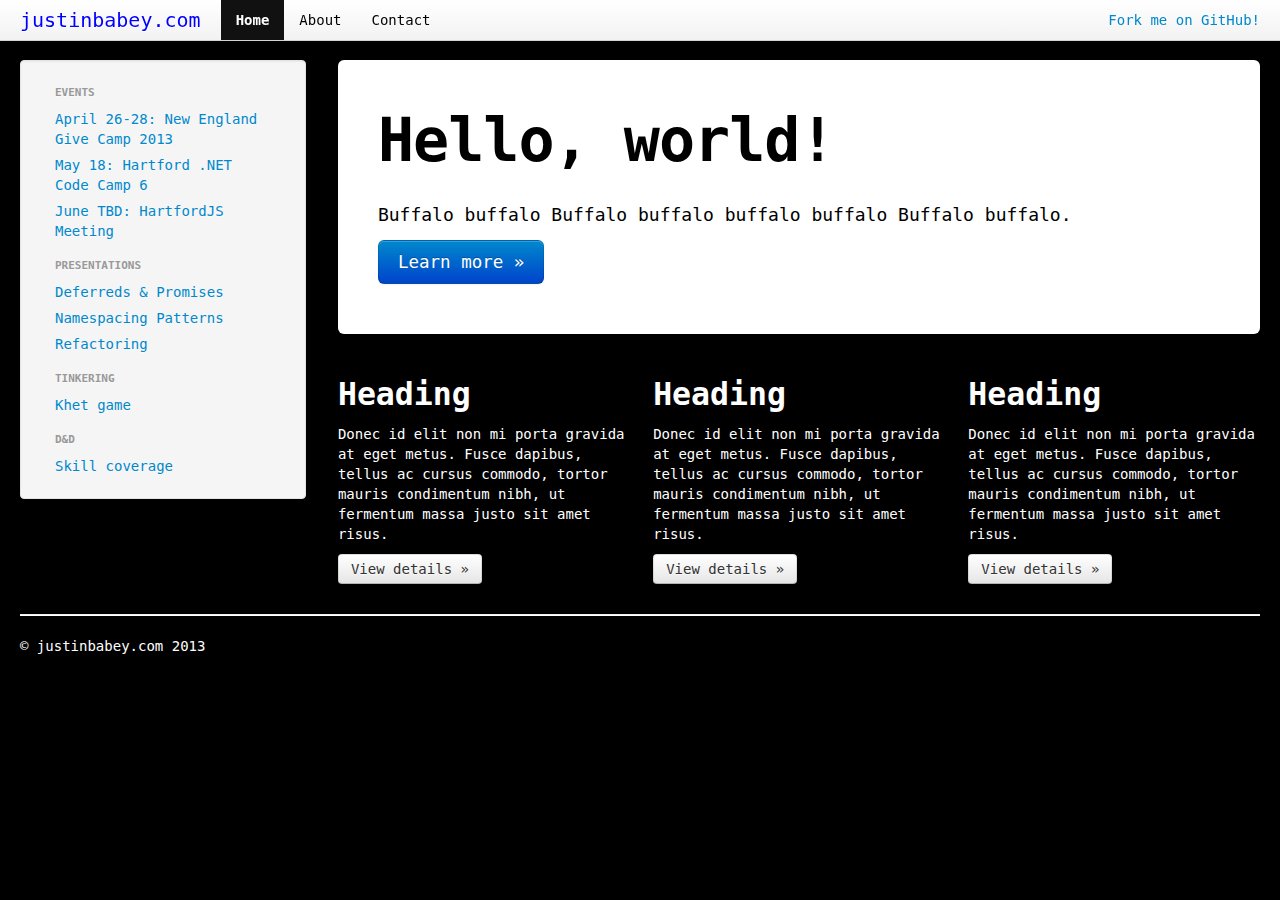
==== commit e775a6cc: "D&D skill coverage page" ====
--- a/index.html
+++ b/index.html
@@ -50,6 +50,8 @@
                         <li><a target="_blank" href="presentations/jsRefactoring.html">Refactoring</a></li>
                         <li class="nav-header">Tinkering</li>
                         <li><a target="_blank" href="khet/Khet.html">Khet game</a></li>
+                        <li class="nav-header">D&D</li>
+                        <li><a target="_blank" href="dnd/skillCoverage.html">Skill coverage</a></li>
                     </ul>
                 </div>
             </div>
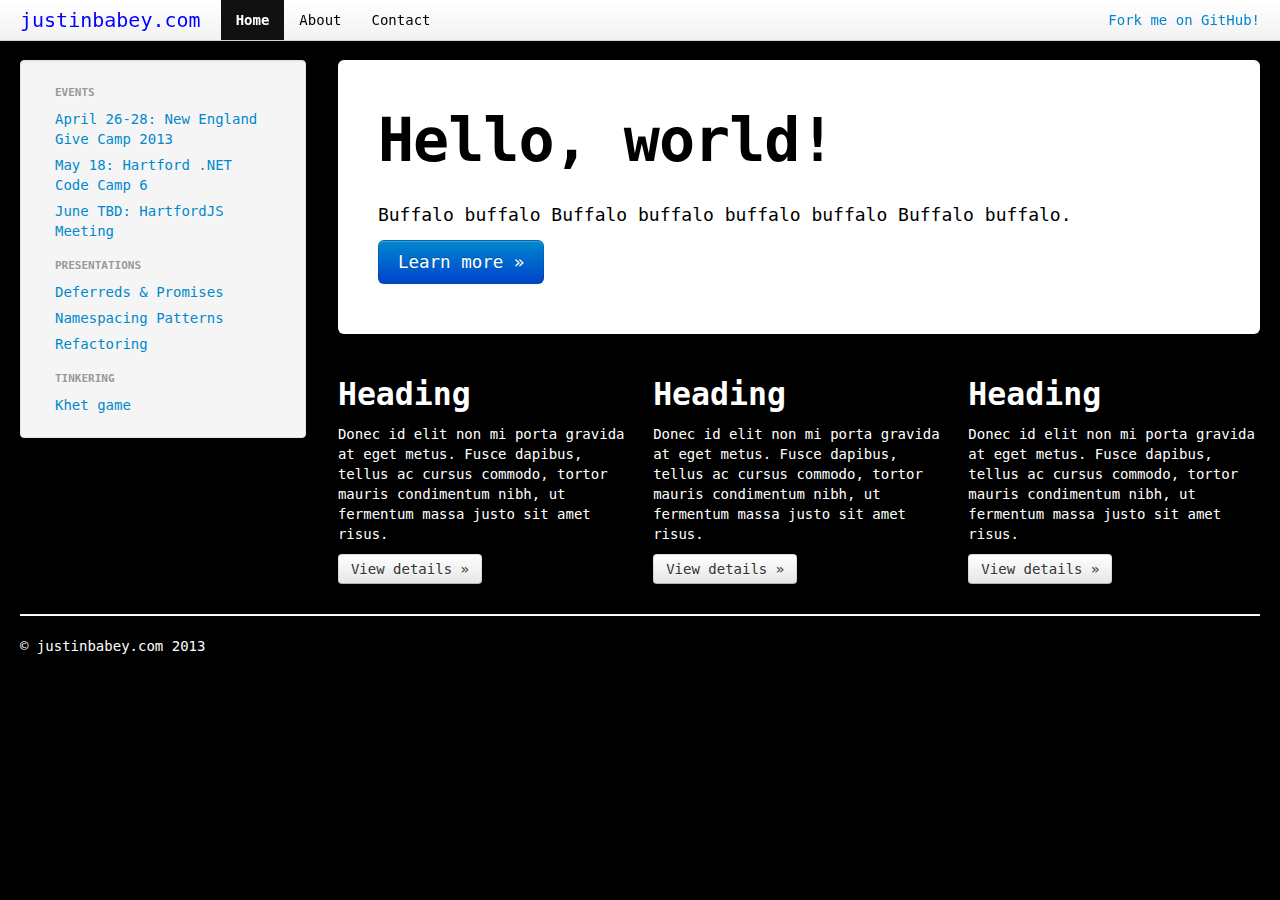
==== commit 31665c95: "removed skill coverage stuff (migrated to 314)" ====
--- a/index.html
+++ b/index.html
@@ -50,8 +50,6 @@
                         <li><a target="_blank" href="presentations/jsRefactoring.html">Refactoring</a></li>
                         <li class="nav-header">Tinkering</li>
                         <li><a target="_blank" href="khet/Khet.html">Khet game</a></li>
-                        <li class="nav-header">D&D</li>
-                        <li><a target="_blank" href="dnd/skillCoverage.html">Skill coverage</a></li>
                     </ul>
                 </div>
             </div>
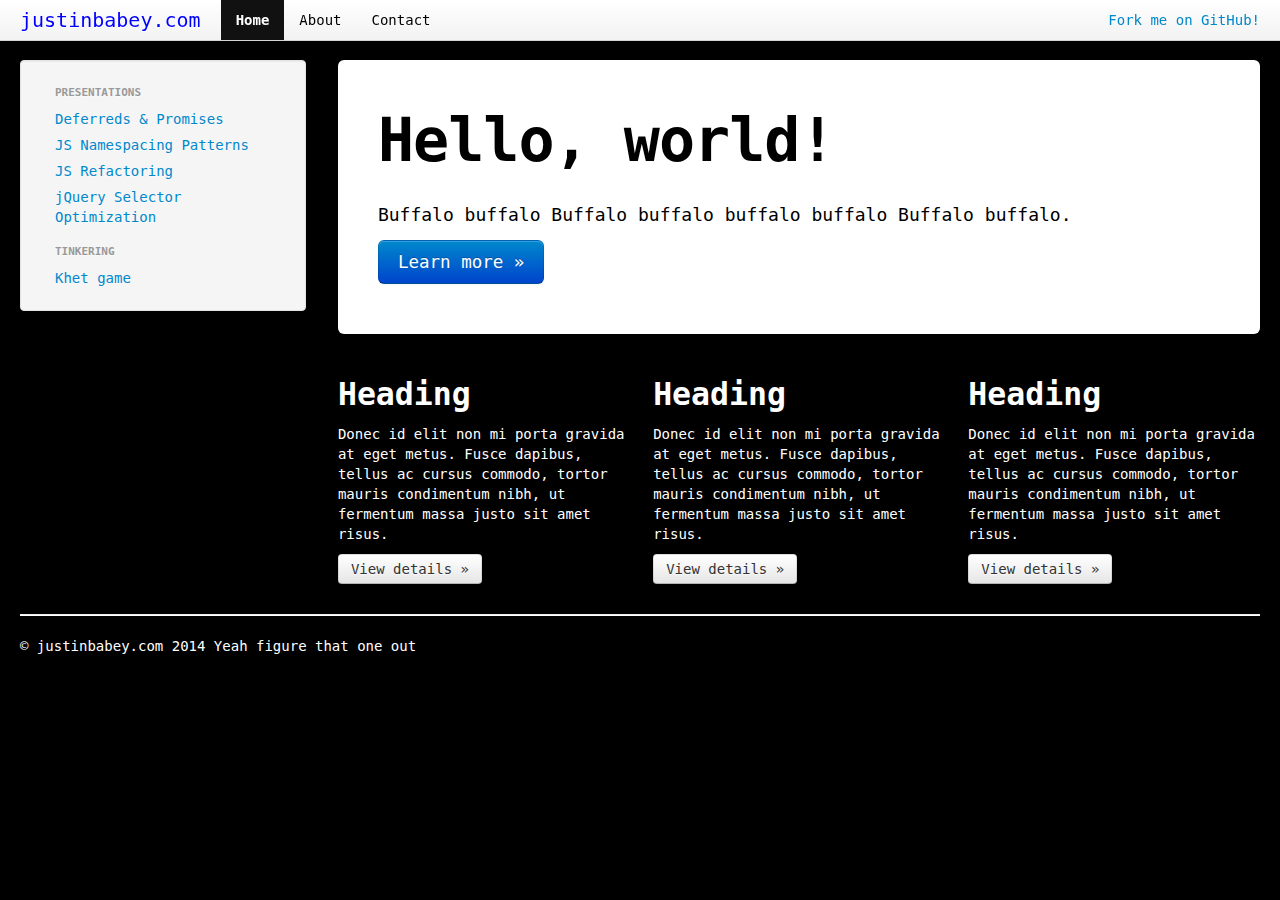
==== commit e4b9c509: "added new presentation to index" ====
--- a/index.html
+++ b/index.html
@@ -40,14 +40,11 @@
             <div class="span3">
                 <div class="well sidebar-nav">
                     <ul class="nav nav-list">
-                        <li class="nav-header">Events</li>
-                        <li><a target="_blank" href="http://newenglandgivecamp.org/">April 26-28: New England Give Camp 2013</a></li>
-                        <li><a target="_blank" href="http://www.ctdotnet.org/code-camp-6/">May 18: Hartford .NET Code Camp 6</a></li>
-                        <li><a target="_blank" href="http://hartfordjs.com/">June TBD: HartfordJS Meeting</a></li>
                         <li class="nav-header">Presentations</li>
                         <li><a target="_blank" href="presentations/jsDeferreds.html">Deferreds & Promises</a></li>
-                        <li><a target="_blank" href="presentations/jsNamespacePatterns.html">Namespacing Patterns</a></li>
-                        <li><a target="_blank" href="presentations/jsRefactoring.html">Refactoring</a></li>
+                        <li><a target="_blank" href="presentations/jsNamespacePatterns.html">JS Namespacing Patterns</a></li>
+                        <li><a target="_blank" href="presentations/jsRefactoring.html">JS Refactoring</a></li>
+                        <li><a target="_blank" href="presentations/jQuerySelectors.html">jQuery Selector Optimization</a></li>
                         <li class="nav-header">Tinkering</li>
                         <li><a target="_blank" href="khet/Khet.html">Khet game</a></li>
                     </ul>
@@ -84,7 +81,7 @@
         <hr>
 
         <footer>
-            <p>&copy; justinbabey.com 2013</p>
+            <p>&copy; justinbabey.com 2014 Yeah figure that one out </p>
         </footer>
 
     </div>
